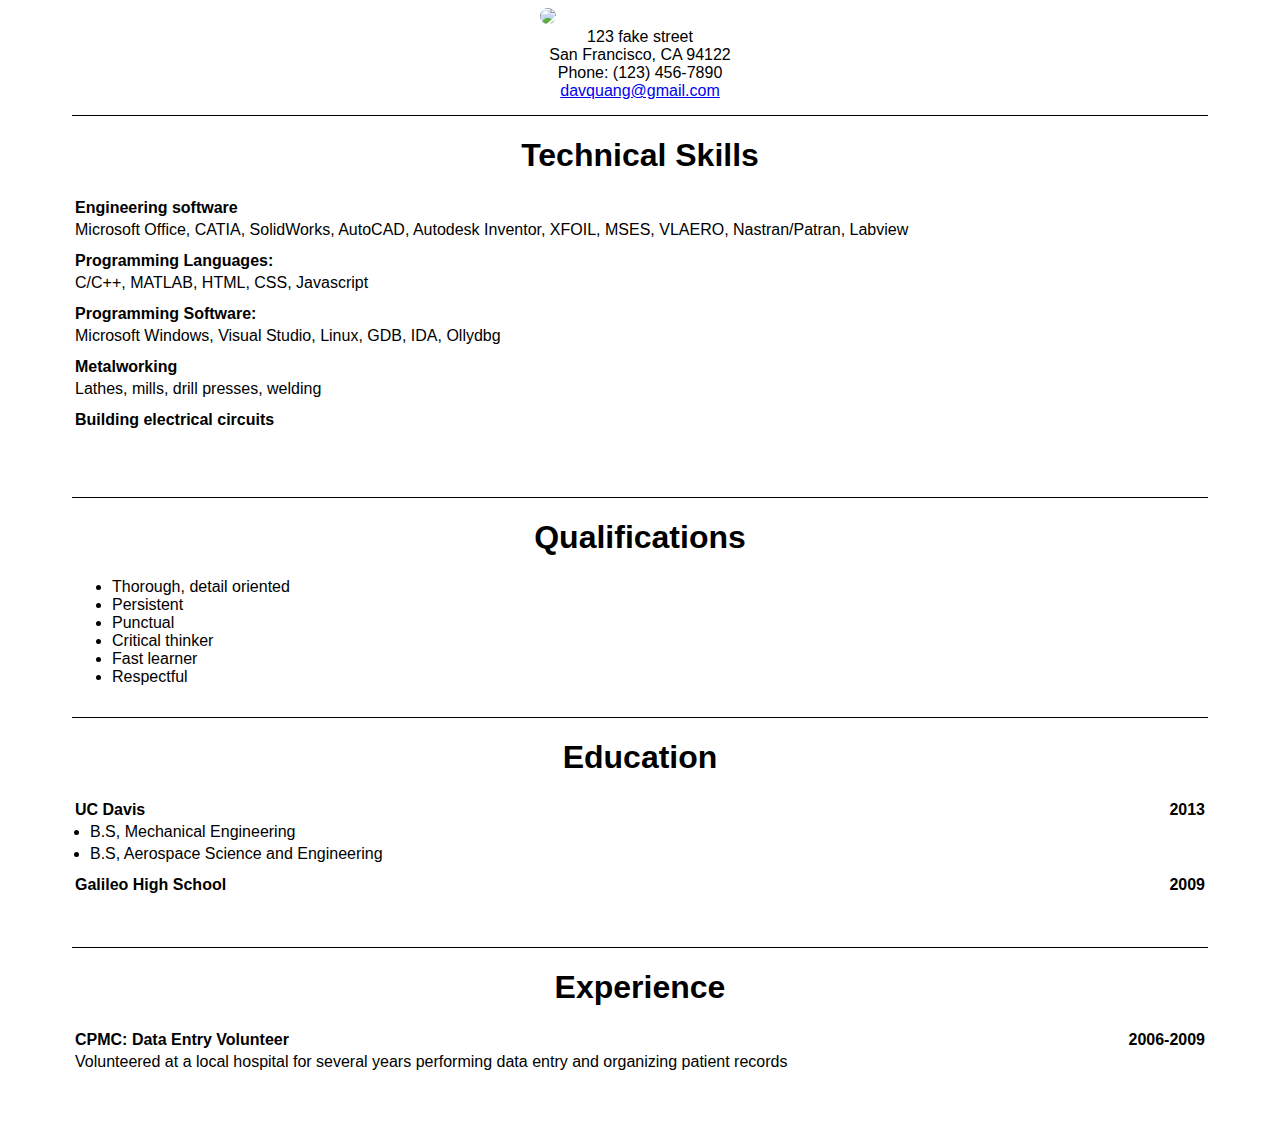
==== index.html @ 571854bb "Update index.html" ====
<!DOCTYPE html>

<header>
	<title>David's Resume</title>
	
	<link rel="stylesheet" href="style.css" />  
</header>

<body>
	<div id="portrait-container">
		<img src="https://coldstonecreamery.com/assets/img/products/signaturecakes/signature-cakes-strawberrypassion.jpg">
	</div>
	<div class="sections" id="contact">
		123 fake street<br>
		San Francisco, CA 94122<br>
		Phone: (123) 456-7890<br>
		<a href="mailto:davquang@gmail.com">davquang@gmail.com</a>
	</div>
	
	<div class="border"></div>
	
	<div class="sections" id="skills">
		<h1 class="section-name">Technical Skills</h1>
		
		<table>
			<tr><th>Engineering software</th></tr>
			<tr><td class="list-bottom">Microsoft Office, CATIA, SolidWorks, AutoCAD, Autodesk Inventor, XFOIL, MSES, VLAERO, Nastran/Patran, Labview</td></tr>
			<tr><th>Programming Languages:</th></tr>
			<tr><td class="list-bottom">C/C++, MATLAB, HTML, CSS, Javascript</td></tr>
			<tr><th>Programming Software:</th></tr>
			<tr><td class="list-bottom">Microsoft Windows, Visual Studio, Linux, GDB, IDA, Ollydbg</td></tr>
			<tr><th>Metalworking</th></tr>
			<tr><td class="list-bottom">Lathes, mills, drill presses, welding</td></tr>
			<tr><th>Building electrical circuits</th></tr>
		</table>			
	</div>
	
	<div class="border"></div>
	
	<div class="sections" id="qualifications">
		<h1 class="section-name">Qualifications</h1>
		<ul>
			<li>Thorough, detail oriented</li>
			<li>Persistent</li>
			<li>Punctual</li>
			<li>Critical thinker</li>
			<li>Fast learner</li>
			<li>Respectful</li>
		</ul>
	</div>
	
	<div class="border"></div>
	
	<div id="education">
		<h1 class="section-name">Education</h1>
		
		<table>
			<tr>
				<td class="place">UC Davis</td>
				<td class="year">2013</td>
			</tr>
    			<tr>
				<td><li class="indented">B.S, Mechanical Engineering</li></td>
			</tr>
    			<tr>
				<td class="list-bottom"><li class="indented">B.S, Aerospace Science and Engineering</li></td>
			</tr>
			<tr>
				<td class="place">Galileo High School</td>
				<td class="year">2009</td>
			</tr>
		</table>
	</div>
	
	<div class="border"></div>
	
	<div class="sections" id="experience">
		<h1 class="section-name">Experience</h1>
		<table>
			<tr>
				<td class="place">CPMC: Data Entry Volunteer</td>
				<td class="year">2006-2009</td>
			</tr>
			<tr><td>Volunteered at a local hospital for several years performing data entry and organizing patient records </td></tr>
		</table>
	</div>
</body>
---- style.css ----
body
{
	font-family: sans-serif;
	font-size: 16;
	padding-left: 5%;
	padding-right: 5%;
}

table
{
	width: 100%;
	padding-bottom: 50px;
}

table th
{
	text-align: left;
}

.section-name
{
	text-align: center;
	font-size: 18;
}

.sections
{
	padding-bottom: 15px;
}

.border
{
	border-top: 1px solid black;
}

.year
{
	text-align: right;
	font-weight: bold;
}

.place
{
	text-align: left;
	font-weight: bold;
}

.list-bottom
{
	padding-bottom: 10px;
}

.indented
{
  margin-left: 15px;
}

#portrait-container img
{
	position: relative;
	width: 200px;
	height: auto;
	left: 50%;
	margin-left: -100px;
	border-radius: 100px;
}
#contact
{
	font-family: sans-serif;
	text-align: center;
}
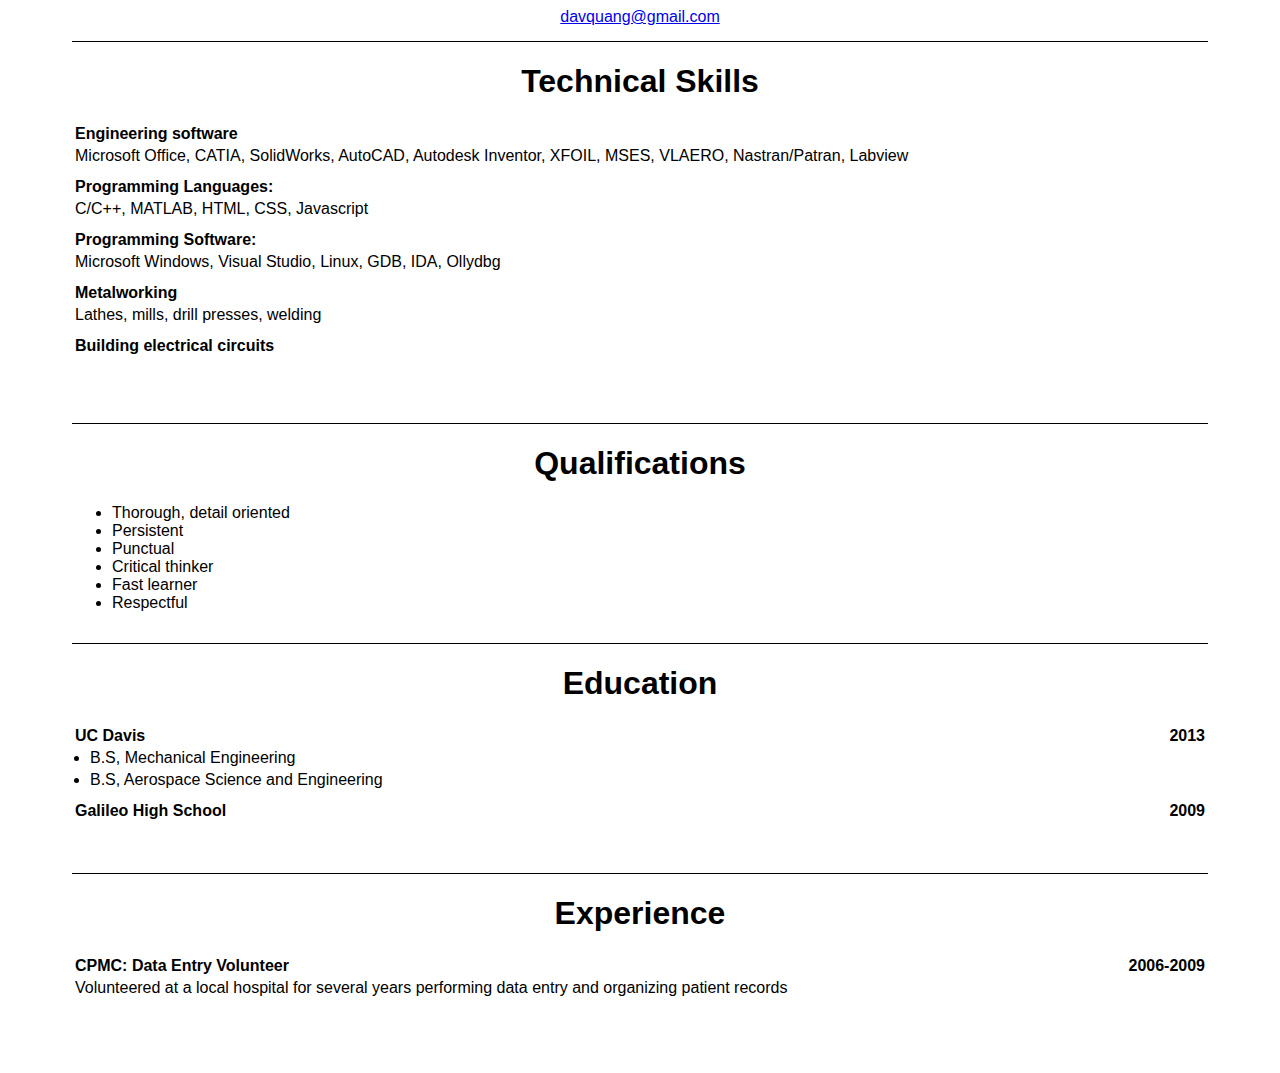
==== commit 821d8c02: "Update index.html" ====
--- a/index.html
+++ b/index.html
@@ -1,19 +1,16 @@
 <!DOCTYPE html>
-
-<header>
-	<title>David's Resume</title>
-	
-	<link rel="stylesheet" href="style.css" />  
-</header>
+<html>
+<head>
+	<meta charset="UTF-8">
+	<title>A Cool Random Resume</title>
+	<link rel="stylesheet" href="style.css">  
+</head>
 
 <body>
 	<div id="portrait-container">
-		<img src="https://coldstonecreamery.com/assets/img/products/signaturecakes/signature-cakes-strawberrypassion.jpg">
+		<!--img src="https://coldstonecreamery.com/assets/img/products/signaturecakes/signature-cakes-strawberrypassion.jpg"-->
 	</div>
 	<div class="sections" id="contact">
-		123 fake street<br>
-		San Francisco, CA 94122<br>
-		Phone: (123) 456-7890<br>
 		<a href="mailto:davquang@gmail.com">davquang@gmail.com</a>
 	</div>
 	
@@ -85,3 +82,4 @@
 		</table>
 	</div>
 </body>
+</html>
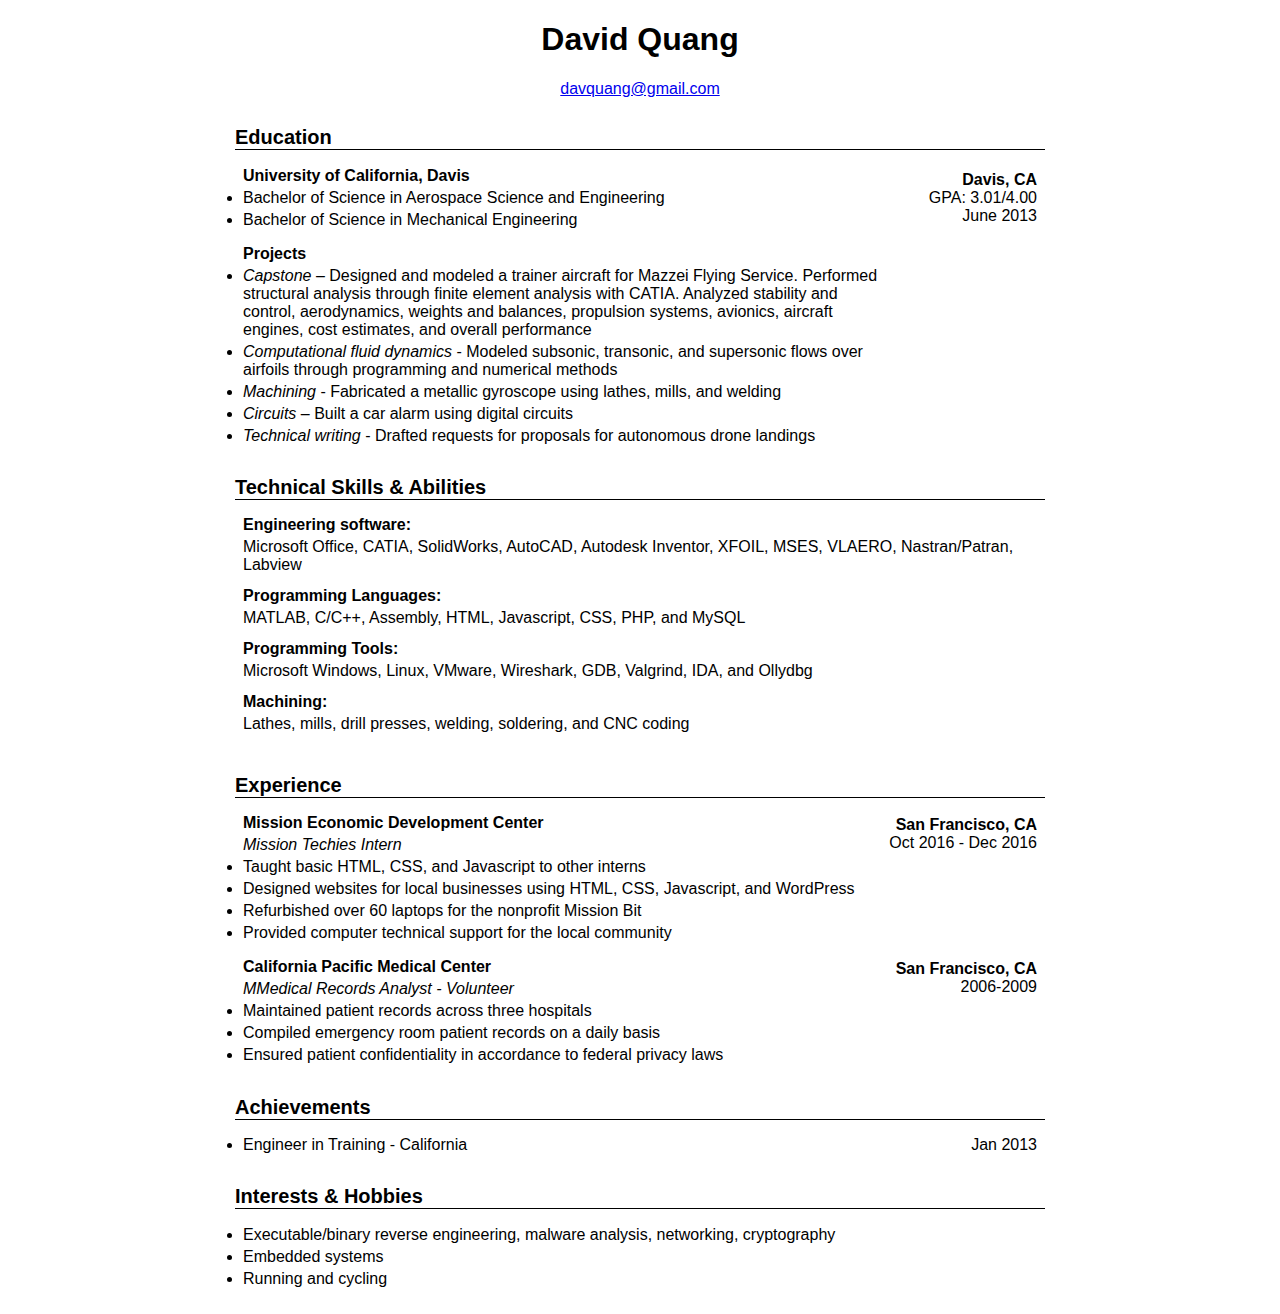
==== commit e30e3496: "canvas" ====
--- a/index.html
+++ b/index.html
@@ -2,84 +2,159 @@
 <html>
 <head>
 	<meta charset="UTF-8">
-	<title>A Cool Random Resume</title>
+	<title>David Q</title>
 	<link rel="stylesheet" href="style.css">  
 </head>
 
 <body>
-	<div id="portrait-container">
-		<!--img src="https://coldstonecreamery.com/assets/img/products/signaturecakes/signature-cakes-strawberrypassion.jpg"-->
-	</div>
-	<div class="sections" id="contact">
-		<a href="mailto:davquang@gmail.com">davquang@gmail.com</a>
-	</div>
-	
-	<div class="border"></div>
-	
-	<div class="sections" id="skills">
-		<h1 class="section-name">Technical Skills</h1>
+	<div class="resume-container">
+		<div class="sections">
+			<div id="portrait-container">
+				<!--img src="https://coldstonecreamery.com/assets/img/products/signaturecakes/signature-cakes-strawberrypassion.jpg"-->
+			</div>
+			<h1 class="name">David Quang</h1>
+
+			<a href="mailto:davquang@gmail.com">davquang@gmail.com</a>
+		</div>
 		
-		<table>
-			<tr><th>Engineering software</th></tr>
-			<tr><td class="list-bottom">Microsoft Office, CATIA, SolidWorks, AutoCAD, Autodesk Inventor, XFOIL, MSES, VLAERO, Nastran/Patran, Labview</td></tr>
-			<tr><th>Programming Languages:</th></tr>
-			<tr><td class="list-bottom">C/C++, MATLAB, HTML, CSS, Javascript</td></tr>
-			<tr><th>Programming Software:</th></tr>
-			<tr><td class="list-bottom">Microsoft Windows, Visual Studio, Linux, GDB, IDA, Ollydbg</td></tr>
-			<tr><th>Metalworking</th></tr>
-			<tr><td class="list-bottom">Lathes, mills, drill presses, welding</td></tr>
-			<tr><th>Building electrical circuits</th></tr>
-		</table>			
-	</div>
-	
-	<div class="border"></div>
-	
-	<div class="sections" id="qualifications">
-		<h1 class="section-name">Qualifications</h1>
-		<ul>
-			<li>Thorough, detail oriented</li>
-			<li>Persistent</li>
-			<li>Punctual</li>
-			<li>Critical thinker</li>
-			<li>Fast learner</li>
-			<li>Respectful</li>
-		</ul>
-	</div>
-	
-	<div class="border"></div>
-	
-	<div id="education">
-		<h1 class="section-name">Education</h1>
+		<div class="sections education">
+			<h1 class="section-name">Education</h1>
+			
+			<table>
+				<tr>
+					<td class="table-left subhead">University of California, Davis</td>
+					<td class="table-right" rowspan=3><b>Davis, CA</b><br>GPA: 3.01/4.00<br>June 2013</td>
+				</tr>
+    			<tr>
+					<td class="table-left"><li>Bachelor of Science in Aerospace Science and Engineering</li></td>
+				</tr>
+    			<tr>
+					<td class="table-left"><li>Bachelor of Science in Mechanical Engineering</li></td>
+				</tr>
+				
+				<tr height="10px"></tr>
+				
+				<tr>
+					<th>Projects</th>
+					</tr>
+				<tr>
+					<td class="table-left"><li><i>Capstone</i> – Designed and modeled a trainer aircraft for Mazzei Flying Service. Performed structural analysis through finite element analysis with CATIA. Analyzed stability and control, aerodynamics, weights and balances, propulsion systems, avionics, aircraft engines, cost estimates, and overall performance</li></td>
+				</tr>
+				<tr>
+					<td class="table-left"><li><i>Computational fluid dynamics</i> - Modeled subsonic, transonic, and supersonic flows over airfoils through programming and numerical methods</li></td>
+				</tr>
+				<tr>
+					<td class="table-left"><li><i>Machining</i> - Fabricated a metallic gyroscope using lathes, mills, and welding</li></td>
+				</tr>
+				<tr>
+					<td class="table-left"><li><i>Circuits</i> – Built a car alarm using digital circuits</li></td>
+				</tr>
+				<tr>
+					<td class="table-left"><li><i>Technical writing</i> - Drafted requests for proposals for autonomous drone landings</li></td>
+				</tr>
+			</table>
+		</div>		
 		
-		<table>
-			<tr>
-				<td class="place">UC Davis</td>
-				<td class="year">2013</td>
-			</tr>
-    			<tr>
-				<td><li class="indented">B.S, Mechanical Engineering</li></td>
-			</tr>
-    			<tr>
-				<td class="list-bottom"><li class="indented">B.S, Aerospace Science and Engineering</li></td>
-			</tr>
-			<tr>
-				<td class="place">Galileo High School</td>
-				<td class="year">2009</td>
-			</tr>
-		</table>
-	</div>
-	
-	<div class="border"></div>
-	
-	<div class="sections" id="experience">
-		<h1 class="section-name">Experience</h1>
-		<table>
-			<tr>
-				<td class="place">CPMC: Data Entry Volunteer</td>
-				<td class="year">2006-2009</td>
-			</tr>
-			<tr><td>Volunteered at a local hospital for several years performing data entry and organizing patient records </td></tr>
-		</table>
+		<div class="sections skills">
+			<h1 class="section-name">Technical Skills & Abilities</h1>
+			
+			<table>
+				<tr>
+					<th>Engineering software:</th>
+				</tr>
+				<tr>
+					<td class="list-skill">Microsoft Office, CATIA, SolidWorks, AutoCAD, Autodesk Inventor, XFOIL, MSES, VLAERO, Nastran/Patran, Labview</td>
+				</tr>
+				<tr>
+					<th>Programming Languages:</th>
+				</tr>
+				<tr>
+					<td class="list-skill">MATLAB, C/C++, Assembly, HTML, Javascript, CSS, PHP, and MySQL</td></tr>
+				<tr>
+					<th>Programming Tools:</th>
+				</tr>
+				<tr>
+					<td class="list-skill">Microsoft Windows, Linux, VMware, Wireshark, GDB, Valgrind, IDA, and Ollydbg</td>
+				</tr>
+				<tr>
+					<th>Machining:</th>
+				</tr>
+				<tr>
+					<td class="list-skill">Lathes, mills, drill presses, welding, soldering, and CNC coding</td>
+				</tr>
+			</table>			
+		</div>
+		
+		<div class="sections experience">
+			<h1 class="section-name">Experience</h1>
+			<table>
+				<tr>
+					<td class="table-left subhead">Mission Economic Development Center</td>
+					<td class="table-right" rowspan=2><b>San Francisco, CA</b><br>Oct 2016 - Dec 2016</td>
+				</tr>
+				<tr>
+					<td class="table-left"><i>Mission Techies Intern</i></td>
+				</tr>
+				<tr>
+					<td class="table-left"><li>Taught basic HTML, CSS, and Javascript to other interns</li></td>
+				</tr>
+				<tr>
+					<td class="table-left"><li>Designed websites for local businesses using HTML, CSS, Javascript, and WordPress</li></td>
+				</tr>
+				<tr>
+					<td class="table-left"><li>Refurbished over 60 laptops for the nonprofit Mission Bit</li></td>
+				</tr>
+				<tr>
+					<td class="table-left"><li>Provided computer technical support for the local community</li></td>
+				</tr>
+				
+				<tr height="10px"></tr>
+				
+				<tr>
+					<td class="table-left subhead">California Pacific Medical Center</td>
+					<td class="table-right" rowspan=2><b>San Francisco, CA</b><br>2006-2009</td>
+				</tr>
+				<tr>
+					<td class="table-left"><i>MMedical Records Analyst - Volunteer</i></td>
+				</tr>
+				<tr>
+					<td class="table-left"><li>Maintained patient records across three hospitals</li></td>
+				</tr>
+				<tr>
+					<td class="table-left"><li>Compiled emergency room patient records on a daily basis</li></td>
+				</tr>
+				<tr>
+					<td class="table-left"><li>Ensured patient confidentiality in accordance to federal privacy laws</li></td>
+				</tr>
+			</table>
+		</div>
+		
+		<div class="sections achievements">
+			<h1 class="section-name">Achievements</h1>
+			
+			<table>
+				<tr>
+					<td class="table-left"><li>Engineer in Training - California</li></td>
+					<td class="table-right">Jan 2013</td>
+				</tr>
+			</table>
+		</div>
+		
+		<div class="sections hobbies">
+			<h1 class="section-name">Interests & Hobbies</h1>
+			<table>
+				<tr>
+					<td class="table-left"><li>Executable/binary reverse engineering, malware analysis, networking, cryptography</li></td>
+				</tr>
+				<tr>
+					<td class="table-left"><li>Embedded systems</li></td>
+				</tr>
+				<tr>
+					<td class="table-left"><li>Running and cycling</li></td>
+				</tr>
+			</table>
+		</div>
+		
 	</div>
 </body>
 </html>
--- a/style.css
+++ b/style.css
@@ -1,26 +1,44 @@
- 	body
+body
 {
 	font-family: sans-serif;
-	font-size: 16;
-	padding-left: 5%;
-	padding-right: 5%;
+	font-size: 12pt;
+	text-align: center;
 }
 
-table
-{
-	width: 100%;
-	padding-bottom: 50px;
+.resume-container{
+	width: 810px;
+	margin: auto;
 }
 
-table th
+body .resume-container table
+{
+	width: 800px;
+	margin: auto;
+}
+
+body .resume-container table th
 {
 	text-align: left;
 }
 
 .section-name
 {
-	text-align: center;
-	font-size: 18;
+	text-align: left;
+	font-weight: bold;
+	border-bottom: 1px solid black;
+	font-size: 20px;
+}
+
+.table-right
+{
+	width: 150px;
+	text-align: right;
+}
+
+.table-left
+{
+	width: 650px;
+	text-align: left;
 }
 
 .sections
@@ -28,44 +46,13 @@
 	padding-bottom: 15px;
 }
 
-.border
-{
-	border-top: 1px solid black;
-}
-
-.year
-{
-	text-align: right;
+.subhead {
 	font-weight: bold;
 }
 
-.place
+.list-skill
 {
+	width: 100%;
 	text-align: left;
-	font-weight: bold;
-}
-
-.list-bottom
-{
 	padding-bottom: 10px;
-}
-
-.indented
-{
-  margin-left: 15px;
-}
-
-#portrait-container img
-{
-	position: relative;
-	width: 200px;
-	height: auto;
-	left: 50%;
-	margin-left: -100px;
-	border-radius: 100px;
-}
-#contact
-{
-	font-family: sans-serif;
-	text-align: center;
-}
+}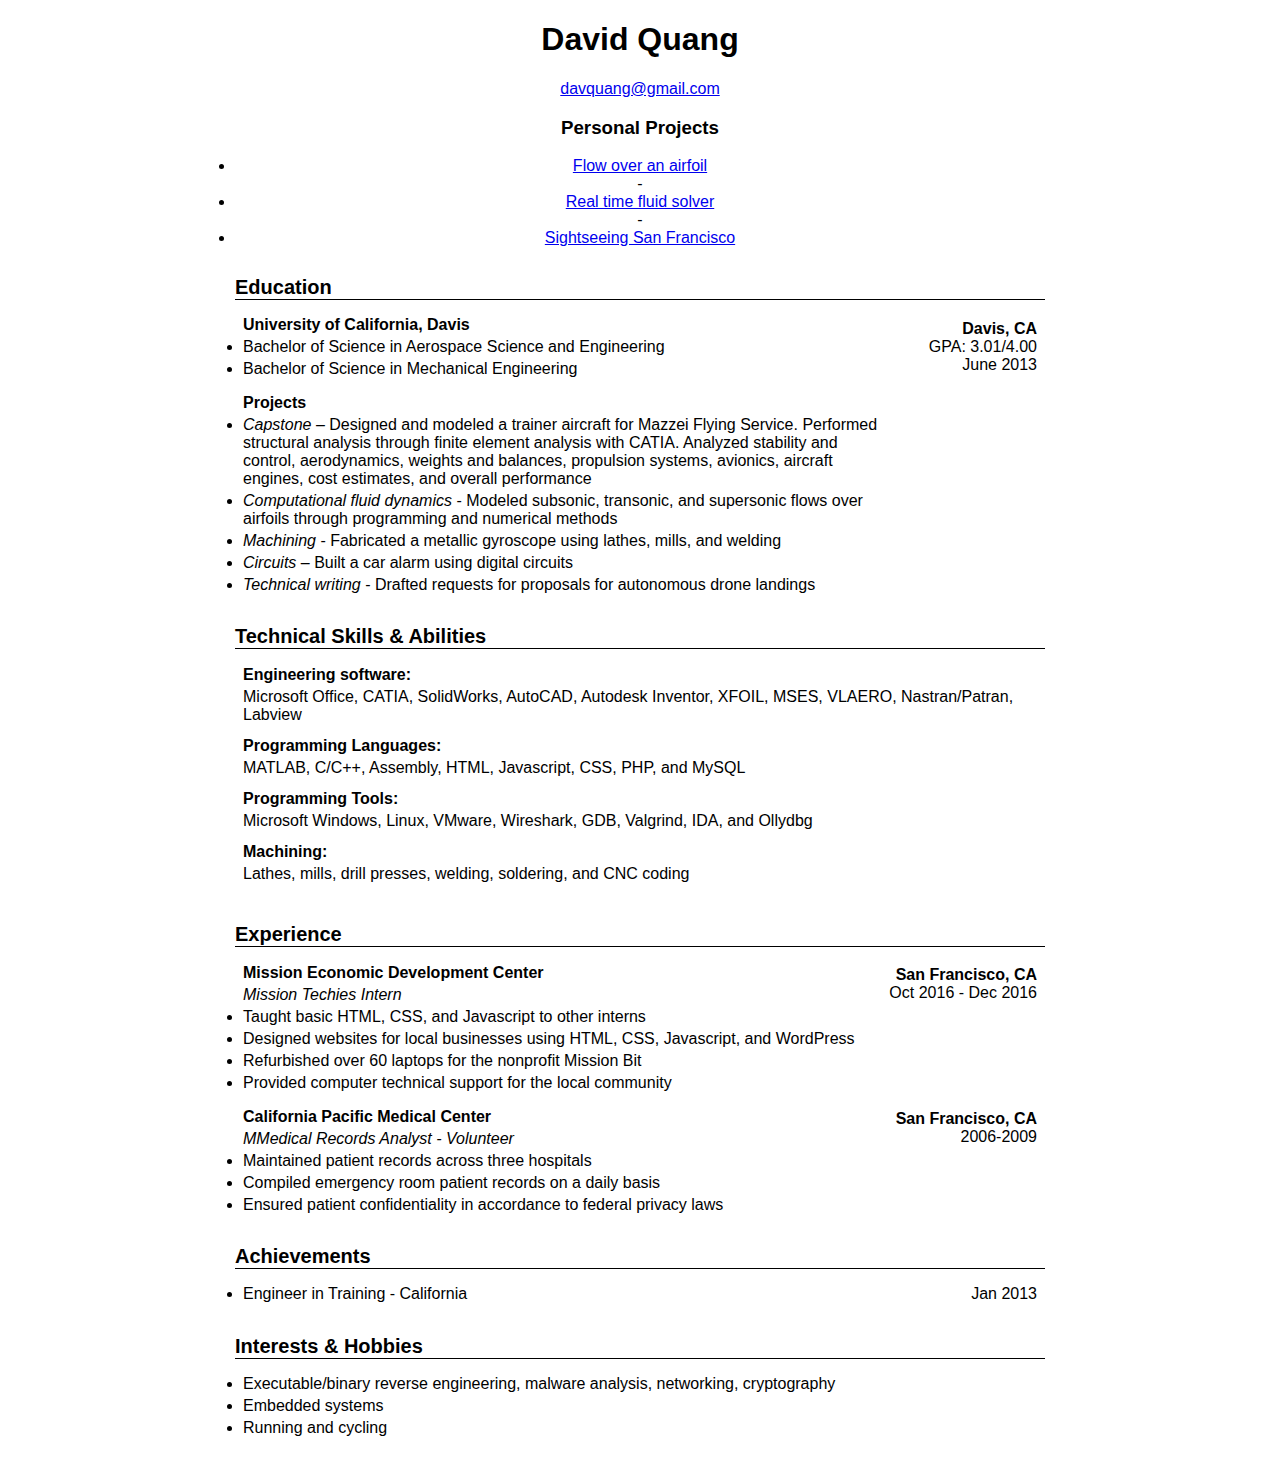
==== commit 7e192990: "renamed dir to rtfluids" ====
--- a/index.html
+++ b/index.html
@@ -10,11 +10,17 @@
 	<div class="resume-container">
 		<div class="sections">
 			<div id="portrait-container">
-				<!--img src="https://coldstonecreamery.com/assets/img/products/signaturecakes/signature-cakes-strawberrypassion.jpg"-->
+				<!--img src="https://media.licdn.com/mpr/mpr/shrinknp_400_400/AAEAAQAAAAAAAAlNAAAAJGMxY2UzMTFjLTQ3ZjAtNGUzNC04MmI5LTJkMWY2NjIwOWI2OA.jpg"-->
 			</div>
 			<h1 class="name">David Quang</h1>
 
 			<a href="mailto:davquang@gmail.com">davquang@gmail.com</a>
+			<div id="projects">
+				<h3>Personal Projects</h3>
+				<li><a href="/fluids/index.html">Flow over an airfoil</a></li> - 
+				<li><a href="/rtfluids/index.html">Real time fluid solver</a></li> - 
+				<li><a href="https://mission-techies.github.io/San-Francisco-Sightseeing/">Sightseeing San Francisco</a></li>
+			</div>
 		</div>
 		
 		<div class="sections education">
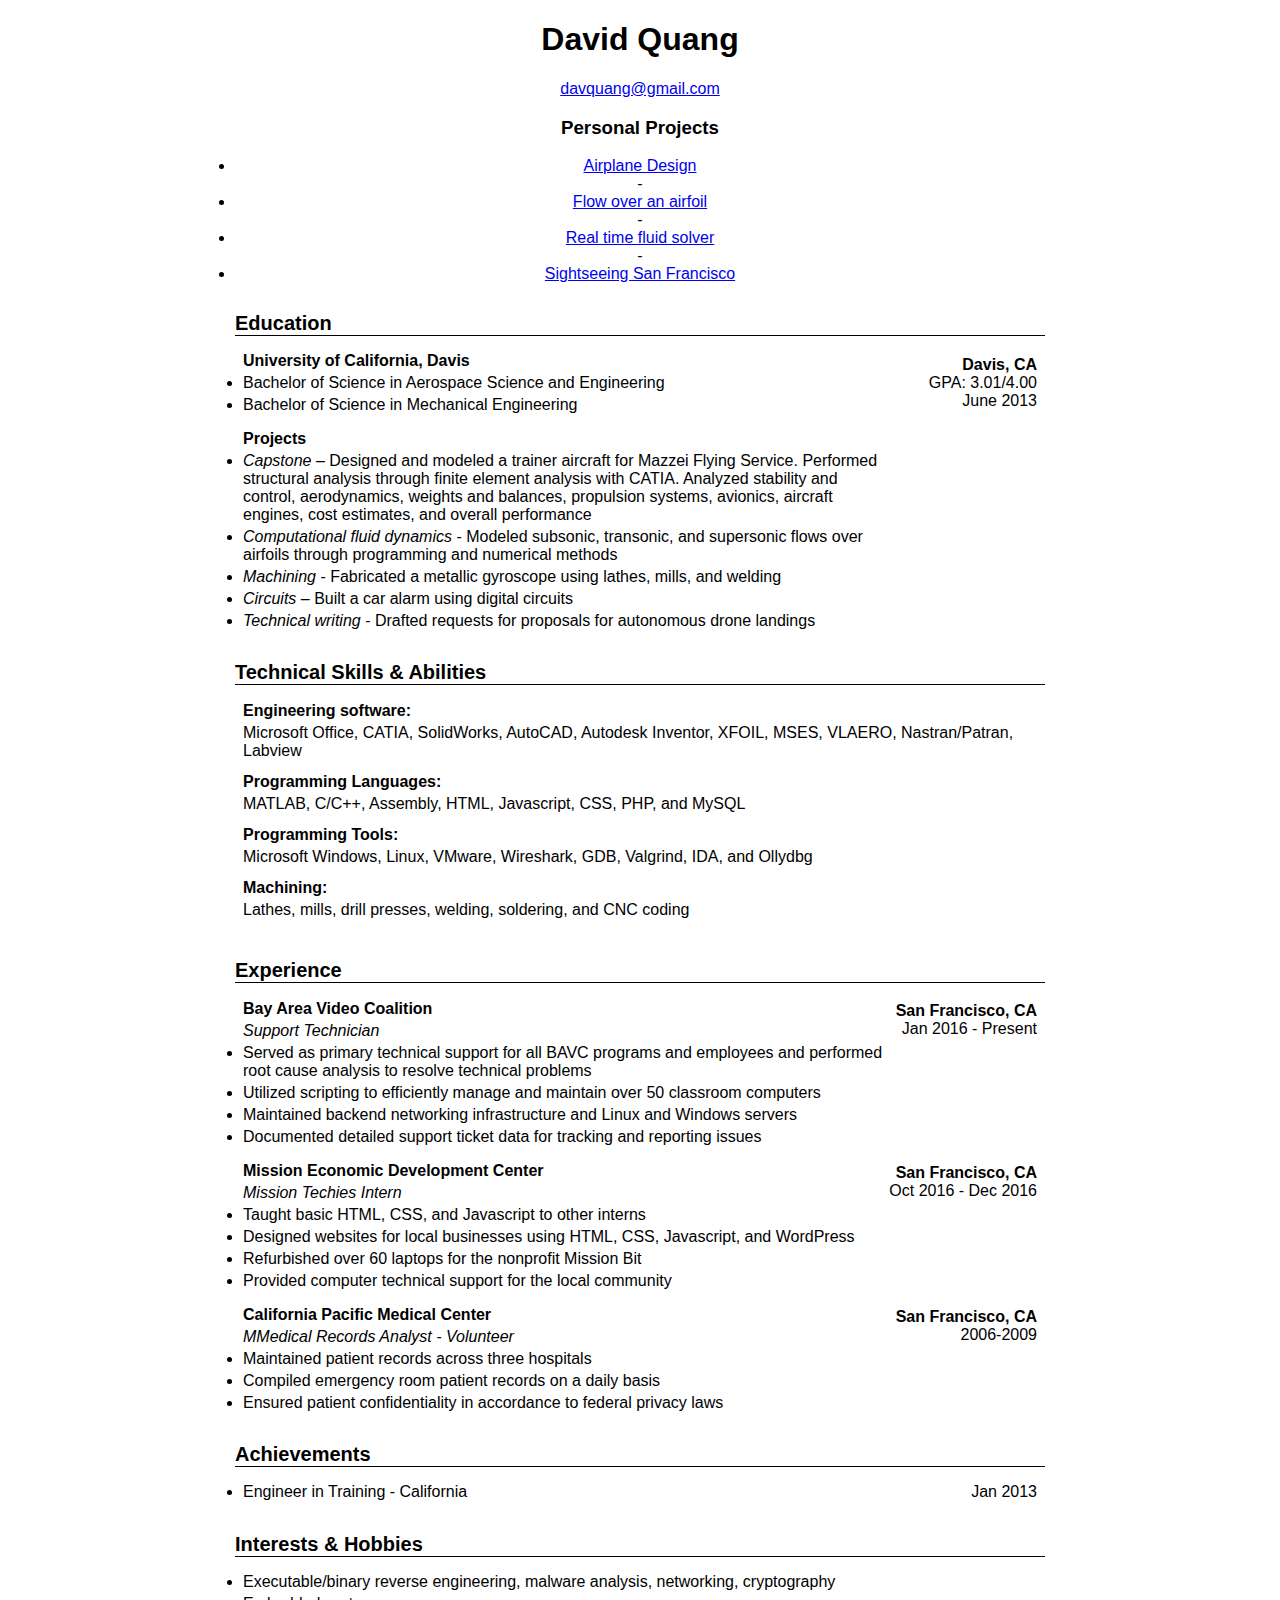
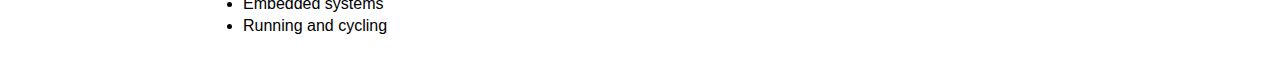
==== commit 5ddab552: "Update index.html" ====
--- a/index.html
+++ b/index.html
@@ -17,6 +17,7 @@
 			<a href="mailto:davquang@gmail.com">davquang@gmail.com</a>
 			<div id="projects">
 				<h3>Personal Projects</h3>
+				<li><a href="/infugare/index.html">Airplane Design</a></li> -
 				<li><a href="/fluids/index.html">Flow over an airfoil</a></li> - 
 				<li><a href="/rtfluids/index.html">Real time fluid solver</a></li> - 
 				<li><a href="https://mission-techies.github.io/San-Francisco-Sightseeing/">Sightseeing San Francisco</a></li>
@@ -95,6 +96,28 @@
 			<h1 class="section-name">Experience</h1>
 			<table>
 				<tr>
+					<td class="table-left subhead">Bay Area Video Coalition</td>
+					<td class="table-right" rowspan=2><b>San Francisco, CA</b><br>Jan 2016 - Present</td>
+				</tr>
+				<tr>
+					<td class="table-left"><i>Support Technician</i></td>
+				</tr>
+				<tr>
+					<td class="table-left"><li>Served as primary technical support for all BAVC programs and employees and performed root cause analysis to resolve technical problems
+</li></td>
+				</tr>
+				<tr>
+					<td class="table-left"><li>Utilized scripting to efficiently manage and maintain over 50 classroom computers</li></td>
+				</tr>
+				<tr>
+					<td class="table-left"><li>Maintained backend networking infrastructure and Linux and Windows servers</li></td>
+				</tr>
+				<tr>
+					<td class="table-left"><li>Documented detailed support ticket data for tracking and reporting issues</li></td>
+				</tr>
+				
+				<tr height="10px"></tr>
+				<tr>
 					<td class="table-left subhead">Mission Economic Development Center</td>
 					<td class="table-right" rowspan=2><b>San Francisco, CA</b><br>Oct 2016 - Dec 2016</td>
 				</tr>
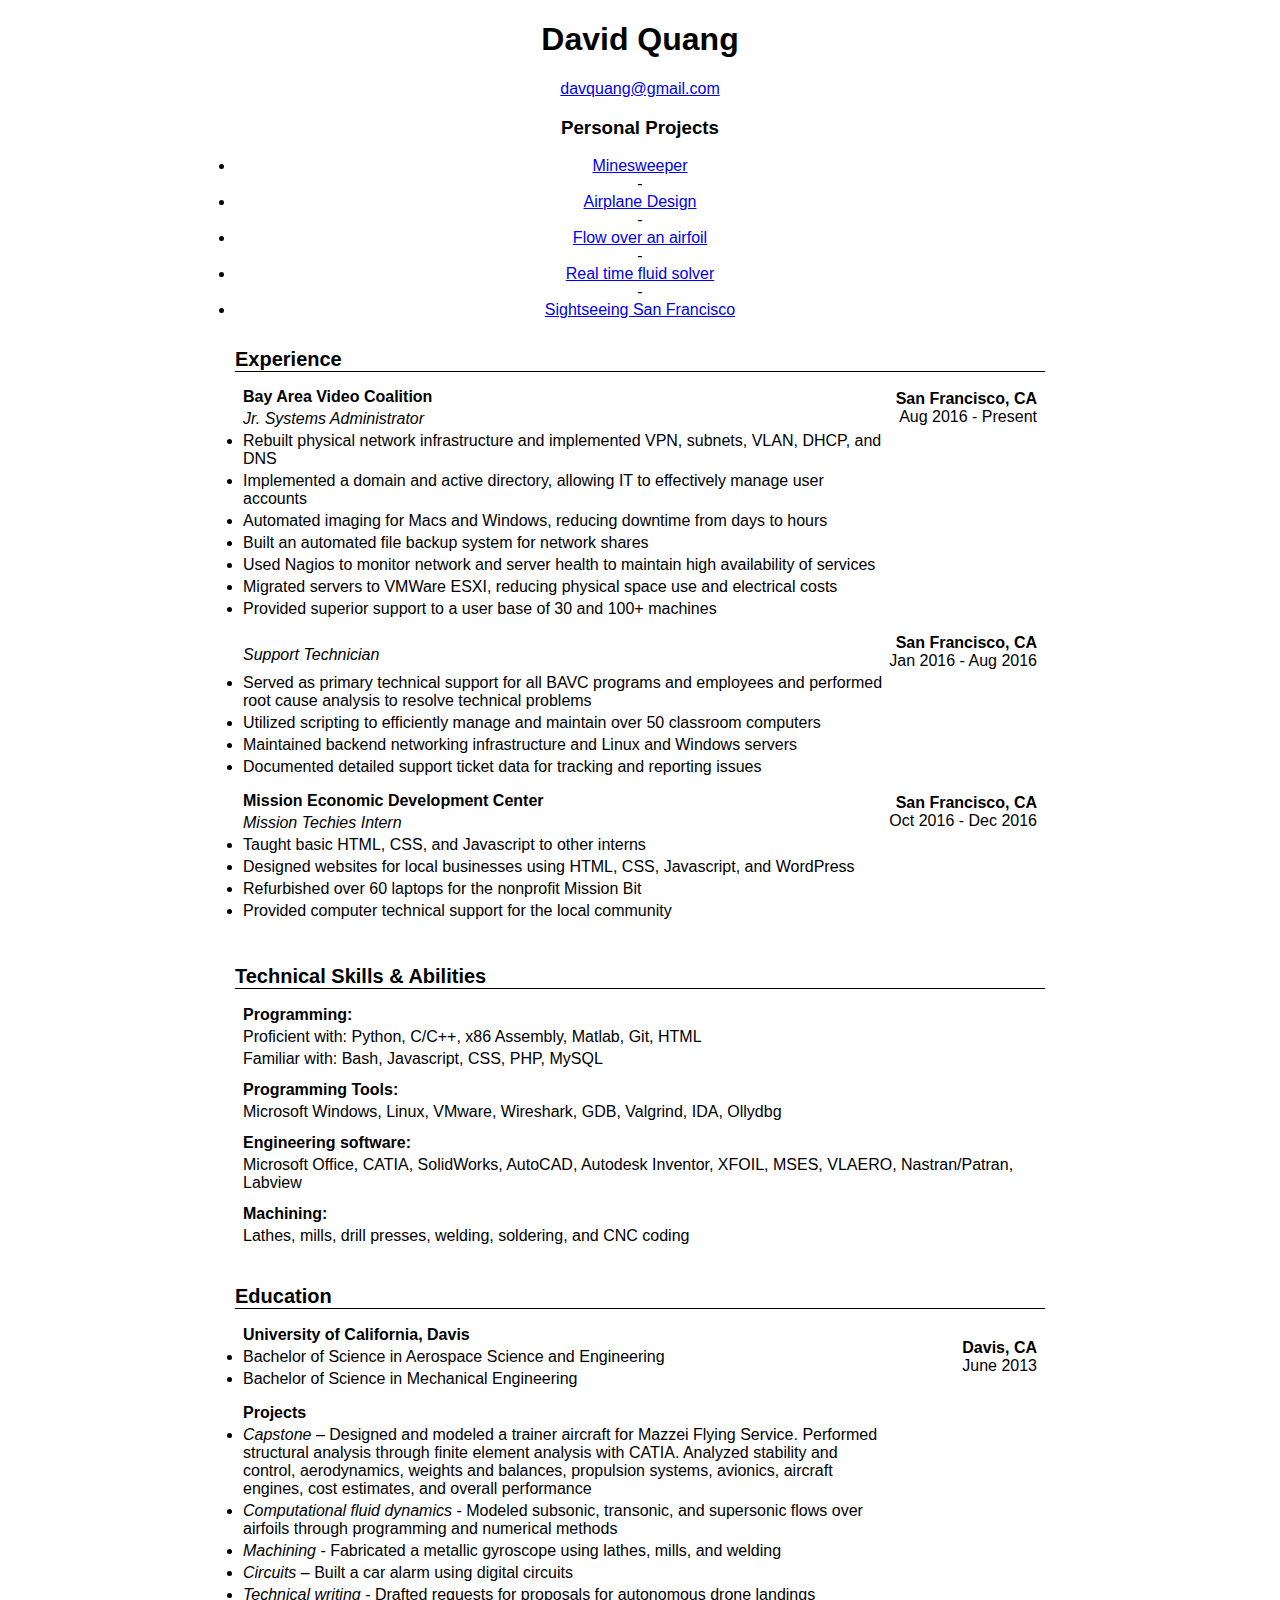
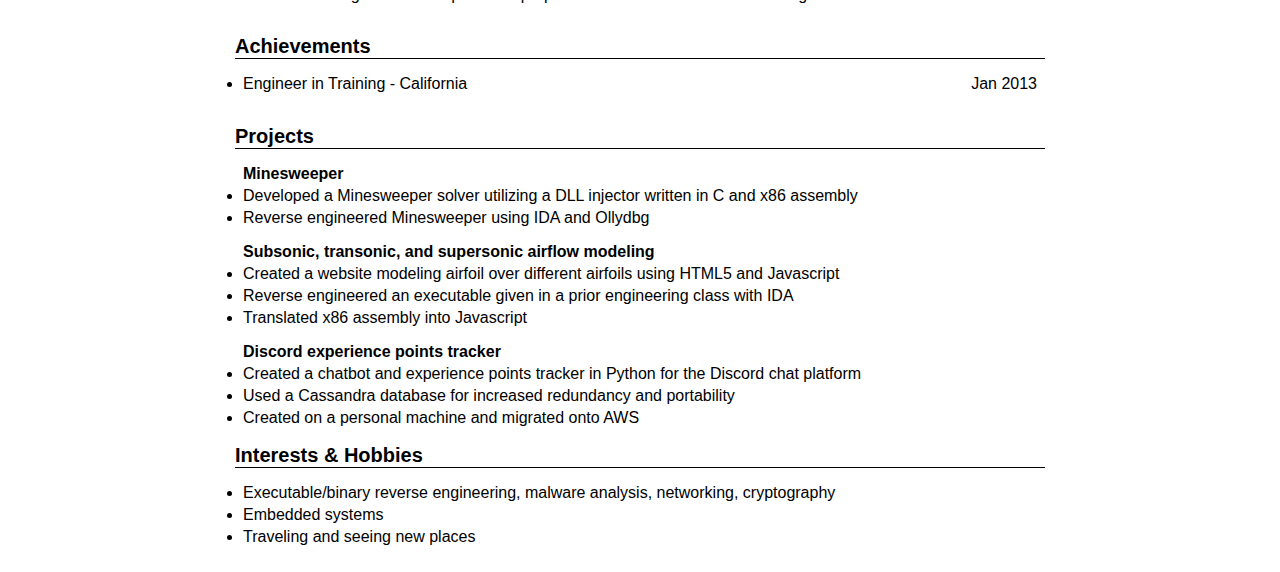
==== commit 280a8b3a: "Updated Info + Minesweeper" ====
--- a/index.html
+++ b/index.html
@@ -3,7 +3,7 @@
 <head>
 	<meta charset="UTF-8">
 	<title>David Q</title>
-	<link rel="stylesheet" href="style.css">  
+	<link rel="stylesheet" href="./style.css">  
 </head>
 
 <body>
@@ -17,20 +17,135 @@
 			<a href="mailto:davquang@gmail.com">davquang@gmail.com</a>
 			<div id="projects">
 				<h3>Personal Projects</h3>
-				<li><a href="/infugare/index.html">Airplane Design</a></li> -
-				<li><a href="/fluids/index.html">Flow over an airfoil</a></li> - 
-				<li><a href="/rtfluids/index.html">Real time fluid solver</a></li> - 
+				<li><a href="./minesweeper/index.html">Minesweeper</a></li> -
+				<li><a href="./infugare/index.html">Airplane Design</a></li> -
+				<li><a href="./fluids/index.html">Flow over an airfoil</a></li> - 
+				<li><a href="./rtfluids/index.html">Real time fluid solver</a></li> - 
 				<li><a href="https://mission-techies.github.io/San-Francisco-Sightseeing/">Sightseeing San Francisco</a></li>
 			</div>
 		</div>
 		
+		<div class="sections experience">
+			<h1 class="section-name">Experience</h1>
+			<table>
+				<tr>
+					<td class="table-left subhead">Bay Area Video Coalition</td>
+					<td class="table-right" rowspan=2><b>San Francisco, CA</b><br>Aug 2016 - Present</td>
+				</tr>
+				<tr>
+					<td class="table-left"><i>Jr. Systems Administrator</i></td>
+				</tr>
+				<tr>
+					<td class="table-left"><li>Rebuilt physical network infrastructure and implemented VPN, subnets, VLAN, DHCP, and DNS</li></td>
+				</tr>
+				<tr>
+					<td class="table-left"><li>Implemented a domain and active directory, allowing IT to effectively manage user accounts</li></td>
+				</tr>
+				<tr>
+					<td class="table-left"><li>Automated imaging for Macs and Windows, reducing downtime from days to hours</li></td>
+				</tr>
+				<tr>
+					<td class="table-left"><li>Built an automated file backup system for network shares</li></td>
+				</tr>
+				<tr>
+					<td class="table-left"><li>Used Nagios to monitor network and server health to maintain high availability of services</li></td>
+				</tr>
+				<tr>
+					<td class="table-left"><li>Migrated servers to VMWare ESXI, reducing physical space use and electrical costs</li></td>
+				</tr>
+				<tr>
+					<td class="table-left"><li>Provided superior support to a user base of 30 and 100+ machines</li></td>
+				</tr>
+
+				<tr height="10px"></tr>
+				<tr>
+					<td class="table-left subhead"></td>
+					<td class="table-right" rowspan=2><b>San Francisco, CA</b><br>Jan 2016 - Aug 2016</td>
+				</tr>
+				<tr>
+					<td class="table-left"><i>Support Technician</i></td>
+				</tr>
+				<tr>
+					<td class="table-left"><li>Served as primary technical support for all BAVC programs and employees and performed root cause analysis to resolve technical problems</li></td>
+				</tr>
+				<tr>
+					<td class="table-left"><li>Utilized scripting to efficiently manage and maintain over 50 classroom computers</li></td>
+				</tr>
+				<tr>
+					<td class="table-left"><li>Maintained backend networking infrastructure and Linux and Windows servers</li></td>
+				</tr>
+				<tr>
+					<td class="table-left"><li>Documented detailed support ticket data for tracking and reporting issues</li></td>
+				</tr>
+				
+				<tr height="10px"></tr>
+				<tr>
+					<td class="table-left subhead">Mission Economic Development Center</td>
+					<td class="table-right" rowspan=2><b>San Francisco, CA</b><br>Oct 2016 - Dec 2016</td>
+				</tr>
+				<tr>
+					<td class="table-left"><i>Mission Techies Intern</i></td>
+				</tr>
+				<tr>
+					<td class="table-left"><li>Taught basic HTML, CSS, and Javascript to other interns</li></td>
+				</tr>
+				<tr>
+					<td class="table-left"><li>Designed websites for local businesses using HTML, CSS, Javascript, and WordPress</li></td>
+				</tr>
+				<tr>
+					<td class="table-left"><li>Refurbished over 60 laptops for the nonprofit Mission Bit</li></td>
+				</tr>
+				<tr>
+					<td class="table-left"><li>Provided computer technical support for the local community</li></td>
+				</tr>
+				
+				<tr height="10px"></tr>
+				
+				<tr>
+			</table>
+		</div>
+
+		<div class="sections skills">
+			<h1 class="section-name">Technical Skills & Abilities</h1>
+			
+			<table>
+				<tr>
+					<th>Programming:</th>
+				</tr>
+				<tr>
+					<td class="table-left">Proficient with: Python, C/C++, x86 Assembly, Matlab, Git, HTML</td>
+				</tr>
+				<tr>
+					<td class="list-skill">Familiar with: Bash, Javascript, CSS, PHP, MySQL</td>
+				</tr>
+				<tr>
+					<th>Programming Tools:</th>
+				</tr>
+				<tr>
+					<td class="list-skill">Microsoft Windows, Linux, VMware, Wireshark, GDB, Valgrind, IDA, Ollydbg</td>
+				</tr>
+				<tr>
+					<th>Engineering software:</th>
+				</tr>
+				<tr>
+					<td class="list-skill">Microsoft Office, CATIA, SolidWorks, AutoCAD, Autodesk Inventor, XFOIL, MSES, VLAERO, Nastran/Patran, Labview</td>
+				</tr>
+				<tr>
+					<th>Machining:</th>
+				</tr>
+				<tr>
+					<td class="list-skill">Lathes, mills, drill presses, welding, soldering, and CNC coding</td>
+				</tr>
+			</table>			
+		</div>
+
 		<div class="sections education">
 			<h1 class="section-name">Education</h1>
 			
 			<table>
 				<tr>
 					<td class="table-left subhead">University of California, Davis</td>
-					<td class="table-right" rowspan=3><b>Davis, CA</b><br>GPA: 3.01/4.00<br>June 2013</td>
+					<td class="table-right" rowspan=3><b>Davis, CA</b><br>June 2013</td>
 				</tr>
     			<tr>
 					<td class="table-left"><li>Bachelor of Science in Aerospace Science and Engineering</li></td>
@@ -60,104 +175,8 @@
 					<td class="table-left"><li><i>Technical writing</i> - Drafted requests for proposals for autonomous drone landings</li></td>
 				</tr>
 			</table>
-		</div>		
-		
-		<div class="sections skills">
-			<h1 class="section-name">Technical Skills & Abilities</h1>
-			
-			<table>
-				<tr>
-					<th>Engineering software:</th>
-				</tr>
-				<tr>
-					<td class="list-skill">Microsoft Office, CATIA, SolidWorks, AutoCAD, Autodesk Inventor, XFOIL, MSES, VLAERO, Nastran/Patran, Labview</td>
-				</tr>
-				<tr>
-					<th>Programming Languages:</th>
-				</tr>
-				<tr>
-					<td class="list-skill">MATLAB, C/C++, Assembly, HTML, Javascript, CSS, PHP, and MySQL</td></tr>
-				<tr>
-					<th>Programming Tools:</th>
-				</tr>
-				<tr>
-					<td class="list-skill">Microsoft Windows, Linux, VMware, Wireshark, GDB, Valgrind, IDA, and Ollydbg</td>
-				</tr>
-				<tr>
-					<th>Machining:</th>
-				</tr>
-				<tr>
-					<td class="list-skill">Lathes, mills, drill presses, welding, soldering, and CNC coding</td>
-				</tr>
-			</table>			
-		</div>
-		
-		<div class="sections experience">
-			<h1 class="section-name">Experience</h1>
-			<table>
-				<tr>
-					<td class="table-left subhead">Bay Area Video Coalition</td>
-					<td class="table-right" rowspan=2><b>San Francisco, CA</b><br>Jan 2016 - Present</td>
-				</tr>
-				<tr>
-					<td class="table-left"><i>Support Technician</i></td>
-				</tr>
-				<tr>
-					<td class="table-left"><li>Served as primary technical support for all BAVC programs and employees and performed root cause analysis to resolve technical problems
-</li></td>
-				</tr>
-				<tr>
-					<td class="table-left"><li>Utilized scripting to efficiently manage and maintain over 50 classroom computers</li></td>
-				</tr>
-				<tr>
-					<td class="table-left"><li>Maintained backend networking infrastructure and Linux and Windows servers</li></td>
-				</tr>
-				<tr>
-					<td class="table-left"><li>Documented detailed support ticket data for tracking and reporting issues</li></td>
-				</tr>
-				
-				<tr height="10px"></tr>
-				<tr>
-					<td class="table-left subhead">Mission Economic Development Center</td>
-					<td class="table-right" rowspan=2><b>San Francisco, CA</b><br>Oct 2016 - Dec 2016</td>
-				</tr>
-				<tr>
-					<td class="table-left"><i>Mission Techies Intern</i></td>
-				</tr>
-				<tr>
-					<td class="table-left"><li>Taught basic HTML, CSS, and Javascript to other interns</li></td>
-				</tr>
-				<tr>
-					<td class="table-left"><li>Designed websites for local businesses using HTML, CSS, Javascript, and WordPress</li></td>
-				</tr>
-				<tr>
-					<td class="table-left"><li>Refurbished over 60 laptops for the nonprofit Mission Bit</li></td>
-				</tr>
-				<tr>
-					<td class="table-left"><li>Provided computer technical support for the local community</li></td>
-				</tr>
-				
-				<tr height="10px"></tr>
-				
-				<tr>
-					<td class="table-left subhead">California Pacific Medical Center</td>
-					<td class="table-right" rowspan=2><b>San Francisco, CA</b><br>2006-2009</td>
-				</tr>
-				<tr>
-					<td class="table-left"><i>MMedical Records Analyst - Volunteer</i></td>
-				</tr>
-				<tr>
-					<td class="table-left"><li>Maintained patient records across three hospitals</li></td>
-				</tr>
-				<tr>
-					<td class="table-left"><li>Compiled emergency room patient records on a daily basis</li></td>
-				</tr>
-				<tr>
-					<td class="table-left"><li>Ensured patient confidentiality in accordance to federal privacy laws</li></td>
-				</tr>
-			</table>
-		</div>
-		
+		</div>	
+
 		<div class="sections achievements">
 			<h1 class="section-name">Achievements</h1>
 			
@@ -169,6 +188,53 @@
 			</table>
 		</div>
 		
+		<div class="Technical Projects">
+			<h1 class="section-name">Projects</h1>
+				<tr height="10px"></tr>
+				<table>
+					<tr>
+						<td class="table-left subhead">Minesweeper</td>
+						<td class="table-right" rowspan=2><b></td>
+					</tr>
+					<tr>
+						<td class="table-left"><li>Developed a Minesweeper solver utilizing a DLL injector written in C and x86 assembly</li></td>
+					</tr>
+					<tr>
+						<td class="table-left"><li>Reverse engineered Minesweeper using IDA and Ollydbg</li></td>
+					</tr>
+
+					<tr height="10px"></tr>
+					<tr>
+						<td class="table-left subhead">Subsonic, transonic, and supersonic airflow modeling</td>
+						<td class="table-right" rowspan=2><b></td>
+					</tr>
+					<tr>
+						<td class="table-left"><li>Created a website modeling airfoil over different airfoils using HTML5 and Javascript</li></td>
+					</tr>
+					<tr>
+						<td class="table-left"><li>Reverse engineered an executable given in a prior engineering class with IDA</li></td>
+					</tr>
+					<tr>
+						<td class="table-left"><li>Translated x86 assembly into Javascript</li></td>
+					</tr>
+
+					<tr height="10px"></tr>
+					<tr>
+						<td class="table-left subhead">Discord experience points tracker</td>
+						<td class="table-right" rowspan=2><b></td>
+					</tr>
+					<tr>
+						<td class="table-left"><li>Created a chatbot and experience points tracker in Python for the Discord chat platform</li></td>
+					</tr>
+					<tr>
+						<td class="table-left"><li>Used a Cassandra database for increased redundancy and portability</li></td>
+					</tr>
+					<tr>
+						<td class="table-left"><li>Created on a personal machine and migrated onto AWS</li></td>
+					</tr>
+				</table>
+		</div>
+
 		<div class="sections hobbies">
 			<h1 class="section-name">Interests & Hobbies</h1>
 			<table>
@@ -179,7 +245,7 @@
 					<td class="table-left"><li>Embedded systems</li></td>
 				</tr>
 				<tr>
-					<td class="table-left"><li>Running and cycling</li></td>
+					<td class="table-left"><li>Traveling and seeing new places</li></td>
 				</tr>
 			</table>
 		</div>
